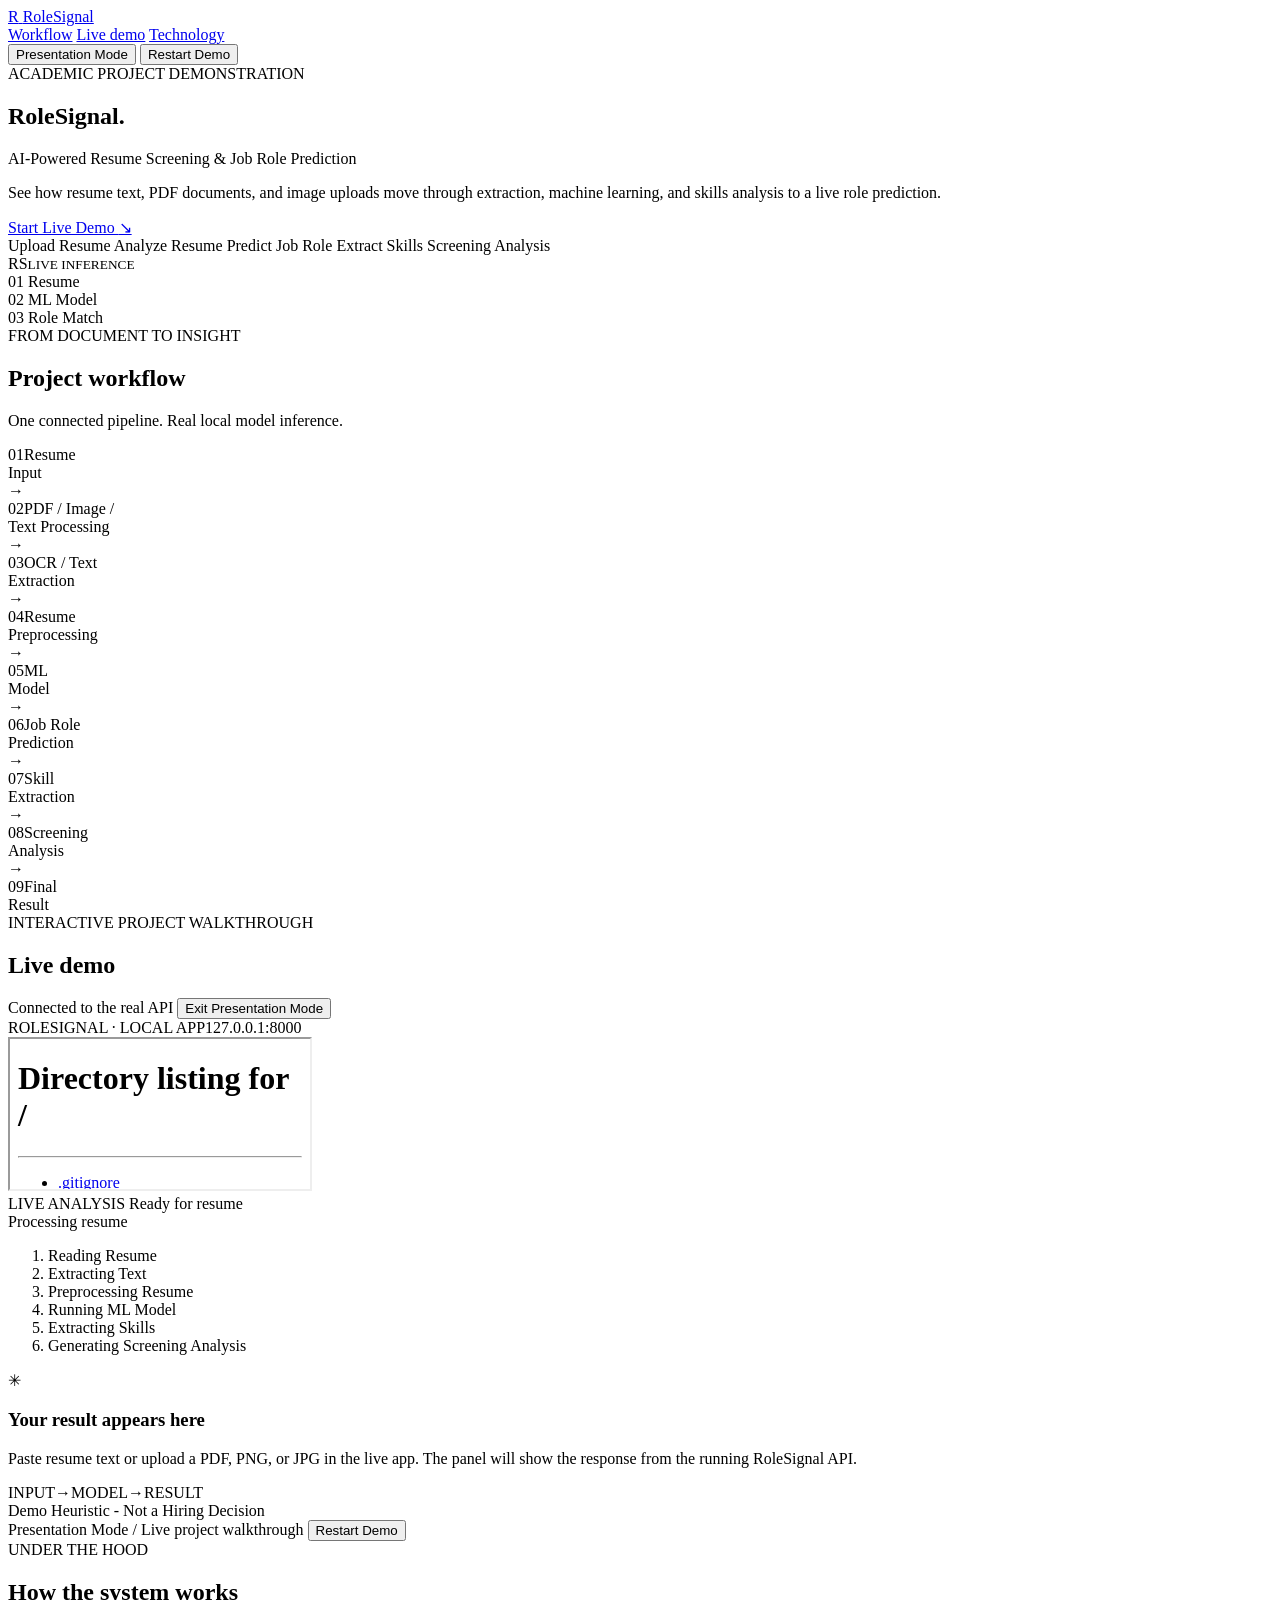
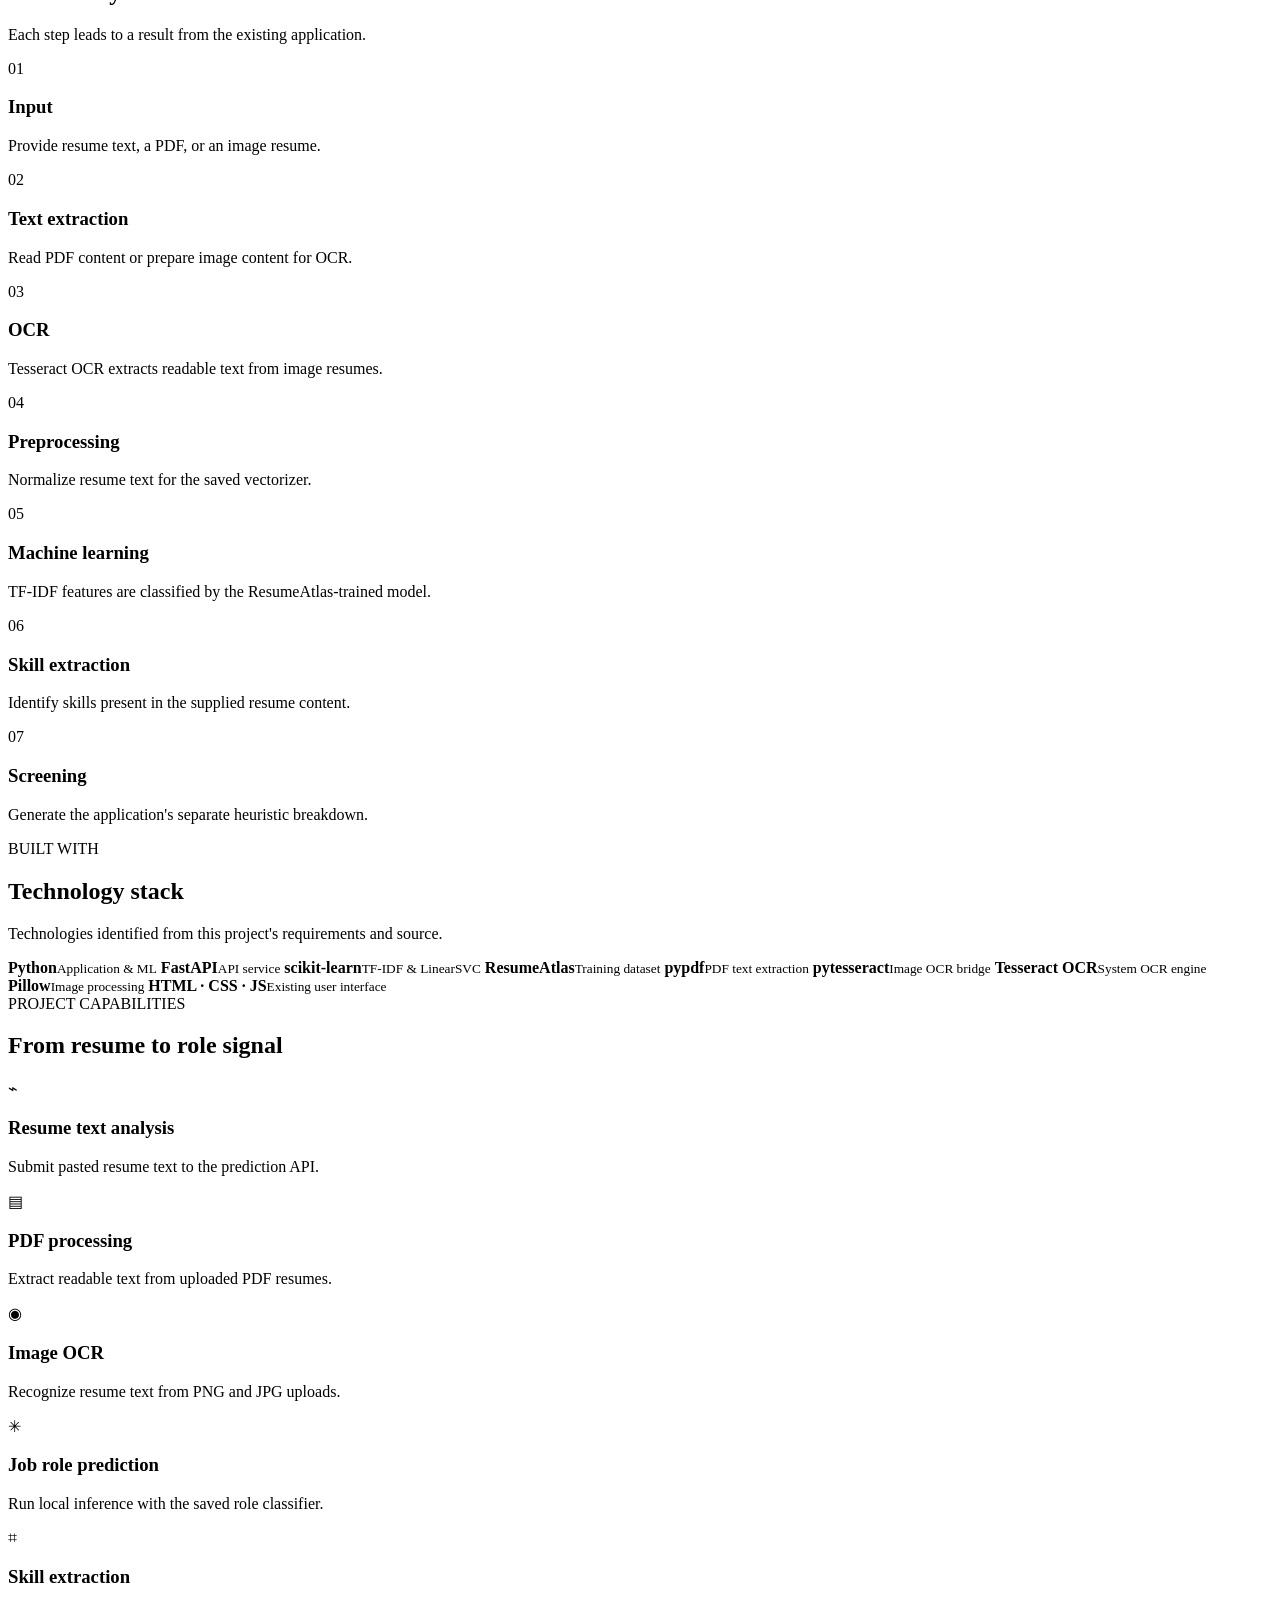
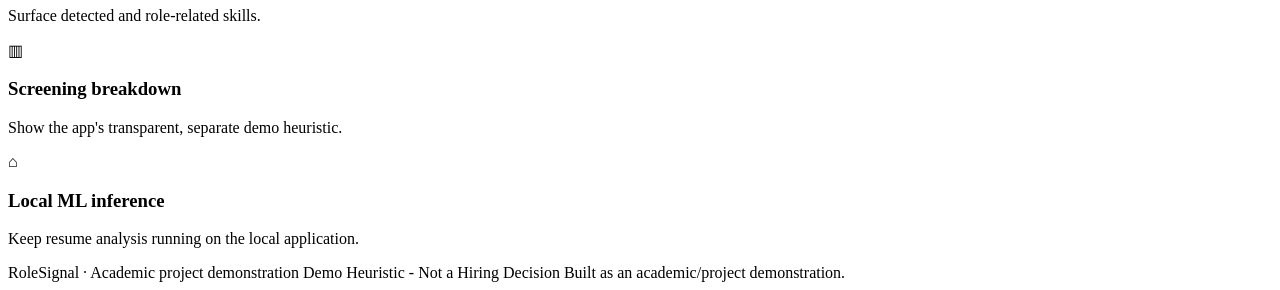
==== static/demo/index.html @ 2db372ba "Update RoleSignal presentation and frontend" ====
<!DOCTYPE html>
<html lang="en">
<head>
    <meta charset="UTF-8">
    <meta name="viewport" content="width=device-width, initial-scale=1.0">
    <meta name="theme-color" content="#08111f">
    <title>RoleSignal — AI Resume Screening &amp; Job Role Prediction</title>
    <link rel="stylesheet" href="/demo/demo.css">
    <link rel="preconnect" href="https://fonts.googleapis.com">
    <link rel="preconnect" href="https://fonts.gstatic.com" crossorigin>
    <link href="https://fonts.googleapis.com/css2?family=DM+Sans:wght@400;500;600;700&family=Space+Grotesk:wght@400;500;600;700&display=swap" rel="stylesheet">
</head>
<body>
    <div class="demo-shell">
        <header class="demo-topbar">
            <a class="brand" href="/demo" aria-label="RoleSignal demo home">
                <span class="brand-mark" aria-hidden="true">R</span>
                <span>Role<span class="brand-accent">Signal</span></span>
            </a>
            <nav class="top-nav" aria-label="Demo sections">
                <a href="#workflow">Workflow</a>
                <a href="#live-demo">Live demo</a>
                <a href="#technology">Technology</a>
            </nav>
            <div class="top-actions">
                <button class="button button-quiet" id="presentationButton" type="button">Presentation Mode</button>
                <button class="button button-outline" id="restartButton" type="button">Restart Demo</button>
            </div>
        </header>

        <main>
            <section class="hero" aria-labelledby="hero-title">
                <div class="hero-copy">
                    <div class="eyebrow"><span class="live-dot"></span> ACADEMIC PROJECT DEMONSTRATION</div>
                    <h1 id="hero-title">RoleSignal<span class="hero-period">.</span></h1>
                    <p class="hero-subtitle">AI-Powered Resume Screening &amp; Job Role Prediction</p>
                    <p class="hero-description">See how resume text, PDF documents, and image uploads move through extraction, machine learning, and skills analysis to a live role prediction.</p>
                    <a class="button button-primary start-button" href="#live-demo">
                        Start Live Demo <span aria-hidden="true">↘</span>
                    </a>
                    <div class="hero-capabilities" aria-label="Project capabilities">
                        <span>Upload Resume</span>
                        <span>Analyze Resume</span>
                        <span>Predict Job Role</span>
                        <span>Extract Skills</span>
                        <span>Screening Analysis</span>
                    </div>
                </div>
                <div class="hero-visual" aria-hidden="true">
                    <div class="orbit orbit-outer"></div>
                    <div class="orbit orbit-inner"></div>
                    <div class="orbit-core"><span>RS</span><small>LIVE INFERENCE</small></div>
                    <div class="orbit-tag tag-input"><span class="tag-icon">01</span> Resume</div>
                    <div class="orbit-tag tag-model"><span class="tag-icon">02</span> ML Model</div>
                    <div class="orbit-tag tag-result"><span class="tag-icon">03</span> Role Match</div>
                    <div class="orbit-spark spark-one"></div>
                    <div class="orbit-spark spark-two"></div>
                </div>
            </section>

            <section class="workflow-section section-block" id="workflow" aria-labelledby="workflow-title">
                <div class="section-heading">
                    <div>
                        <div class="eyebrow">FROM DOCUMENT TO INSIGHT</div>
                        <h2 id="workflow-title">Project workflow</h2>
                    </div>
                    <p>One connected pipeline. Real local model inference.</p>
                </div>
                <div class="workflow-track" aria-label="Resume input to final screening result workflow">
                    <div class="workflow-step"><span class="step-index">01</span><span>Resume<br>Input</span></div>
                    <span class="workflow-arrow" aria-hidden="true">→</span>
                    <div class="workflow-step"><span class="step-index">02</span><span>PDF / Image /<br>Text Processing</span></div>
                    <span class="workflow-arrow" aria-hidden="true">→</span>
                    <div class="workflow-step"><span class="step-index">03</span><span>OCR / Text<br>Extraction</span></div>
                    <span class="workflow-arrow" aria-hidden="true">→</span>
                    <div class="workflow-step"><span class="step-index">04</span><span>Resume<br>Preprocessing</span></div>
                    <span class="workflow-arrow" aria-hidden="true">→</span>
                    <div class="workflow-step workflow-step-highlight"><span class="step-index">05</span><span>ML<br>Model</span></div>
                    <span class="workflow-arrow" aria-hidden="true">→</span>
                    <div class="workflow-step"><span class="step-index">06</span><span>Job Role<br>Prediction</span></div>
                    <span class="workflow-arrow" aria-hidden="true">→</span>
                    <div class="workflow-step"><span class="step-index">07</span><span>Skill<br>Extraction</span></div>
                    <span class="workflow-arrow" aria-hidden="true">→</span>
                    <div class="workflow-step"><span class="step-index">08</span><span>Screening<br>Analysis</span></div>
                    <span class="workflow-arrow" aria-hidden="true">→</span>
                    <div class="workflow-step workflow-step-result"><span class="step-index">09</span><span>Final<br>Result</span></div>
                </div>
            </section>

            <section class="live-section section-block" id="live-demo" aria-labelledby="live-title">
                <div class="section-heading live-heading">
                    <div>
                        <div class="eyebrow">INTERACTIVE PROJECT WALKTHROUGH</div>
                        <h2 id="live-title">Live demo</h2>
                    </div>
                    <div class="live-heading-actions">
                        <span class="real-model-label"><span class="live-dot"></span> Connected to the real API</span>
                        <button class="button button-quiet presentation-exit hidden" id="presentationExitButton" type="button">Exit Presentation Mode</button>
                    </div>
                </div>

                <div class="demo-workspace">
                    <div class="app-frame-wrap">
                        <div class="frame-caption"><span class="frame-window-dots"><i></i><i></i><i></i></span><span>ROLESIGNAL · LOCAL APP</span><span class="frame-secure">127.0.0.1:8000</span></div>
                        <iframe id="screeningApp" src="/" title="Live RoleSignal resume screening application"></iframe>
                    </div>

                    <aside class="result-panel" aria-live="polite">
                        <div class="panel-topline">
                            <span class="panel-kicker">LIVE ANALYSIS</span>
                            <span class="request-status" id="requestStatus"><span class="status-dot"></span> Ready for resume</span>
                        </div>

                        <div class="processing-card hidden" id="processingCard">
                            <div class="processing-title"><span class="spinner"></span><span>Processing resume</span></div>
                            <ol class="processing-steps" id="processingSteps">
                                <li>Reading Resume</li>
                                <li>Extracting Text</li>
                                <li>Preprocessing Resume</li>
                                <li>Running ML Model</li>
                                <li>Extracting Skills</li>
                                <li>Generating Screening Analysis</li>
                            </ol>
                        </div>

                        <div class="result-content" id="resultContent">
                            <div class="empty-result">
                                <div class="empty-glyph" aria-hidden="true">✳</div>
                                <h3>Your result appears here</h3>
                                <p>Paste resume text or upload a PDF, PNG, or JPG in the live app. The panel will show the response from the running RoleSignal API.</p>
                                <div class="empty-flow"><span>INPUT</span><b>→</b><span>MODEL</span><b>→</b><span>RESULT</span></div>
                            </div>
                        </div>

                        <div class="result-error hidden" id="resultError" role="alert"></div>
                        <div class="panel-disclaimer">Demo Heuristic - Not a Hiring Decision</div>
                    </aside>
                </div>
                <div class="presentation-toolbar hidden" id="presentationToolbar">
                    <span>Presentation Mode <span class="toolbar-separator">/</span> Live project walkthrough</span>
                    <button class="button button-outline" id="restartPresentationButton" type="button">Restart Demo</button>
                </div>
            </section>

            <section class="section-block explainer-section" id="how-it-works" aria-labelledby="explainer-title">
                <div class="section-heading">
                    <div>
                        <div class="eyebrow">UNDER THE HOOD</div>
                        <h2 id="explainer-title">How the system works</h2>
                    </div>
                    <p>Each step leads to a result from the existing application.</p>
                </div>
                <div class="explainer-grid">
                    <article class="info-card"><span class="info-icon">01</span><h3>Input</h3><p>Provide resume text, a PDF, or an image resume.</p></article>
                    <article class="info-card"><span class="info-icon">02</span><h3>Text extraction</h3><p>Read PDF content or prepare image content for OCR.</p></article>
                    <article class="info-card"><span class="info-icon">03</span><h3>OCR</h3><p>Tesseract OCR extracts readable text from image resumes.</p></article>
                    <article class="info-card"><span class="info-icon">04</span><h3>Preprocessing</h3><p>Normalize resume text for the saved vectorizer.</p></article>
                    <article class="info-card"><span class="info-icon">05</span><h3>Machine learning</h3><p>TF-IDF features are classified by the ResumeAtlas-trained model.</p></article>
                    <article class="info-card"><span class="info-icon">06</span><h3>Skill extraction</h3><p>Identify skills present in the supplied resume content.</p></article>
                    <article class="info-card"><span class="info-icon">07</span><h3>Screening</h3><p>Generate the application's separate heuristic breakdown.</p></article>
                </div>
            </section>

            <section class="section-block technology-section" id="technology" aria-labelledby="technology-title">
                <div class="section-heading">
                    <div>
                        <div class="eyebrow">BUILT WITH</div>
                        <h2 id="technology-title">Technology stack</h2>
                    </div>
                    <p>Technologies identified from this project's requirements and source.</p>
                </div>
                <div class="tech-list">
                    <span><b>Python</b><small>Application &amp; ML</small></span>
                    <span><b>FastAPI</b><small>API service</small></span>
                    <span><b>scikit-learn</b><small>TF-IDF &amp; LinearSVC</small></span>
                    <span><b>ResumeAtlas</b><small>Training dataset</small></span>
                    <span><b>pypdf</b><small>PDF text extraction</small></span>
                    <span><b>pytesseract</b><small>Image OCR bridge</small></span>
                    <span><b>Tesseract OCR</b><small>System OCR engine</small></span>
                    <span><b>Pillow</b><small>Image processing</small></span>
                    <span><b>HTML · CSS · JS</b><small>Existing user interface</small></span>
                </div>
            </section>

            <section class="section-block features-section" aria-labelledby="features-title">
                <div class="section-heading">
                    <div>
                        <div class="eyebrow">PROJECT CAPABILITIES</div>
                        <h2 id="features-title">From resume to role signal</h2>
                    </div>
                </div>
                <div class="feature-grid">
                    <article class="feature-card"><span>⌁</span><h3>Resume text analysis</h3><p>Submit pasted resume text to the prediction API.</p></article>
                    <article class="feature-card"><span>▤</span><h3>PDF processing</h3><p>Extract readable text from uploaded PDF resumes.</p></article>
                    <article class="feature-card"><span>◉</span><h3>Image OCR</h3><p>Recognize resume text from PNG and JPG uploads.</p></article>
                    <article class="feature-card"><span>✳</span><h3>Job role prediction</h3><p>Run local inference with the saved role classifier.</p></article>
                    <article class="feature-card"><span>⌗</span><h3>Skill extraction</h3><p>Surface detected and role-related skills.</p></article>
                    <article class="feature-card"><span>▥</span><h3>Screening breakdown</h3><p>Show the app's transparent, separate demo heuristic.</p></article>
                    <article class="feature-card"><span>⌂</span><h3>Local ML inference</h3><p>Keep resume analysis running on the local application.</p></article>
                </div>
            </section>
        </main>

        <footer class="demo-footer">
            <span>RoleSignal <span class="footer-separator">·</span> Academic project demonstration</span>
            <span class="footer-disclaimer">Demo Heuristic - Not a Hiring Decision</span>
            <span>Built as an academic/project demonstration.</span>
        </footer>
    </div>
    <script src="/demo/demo.js"></script>
</body>
</html>
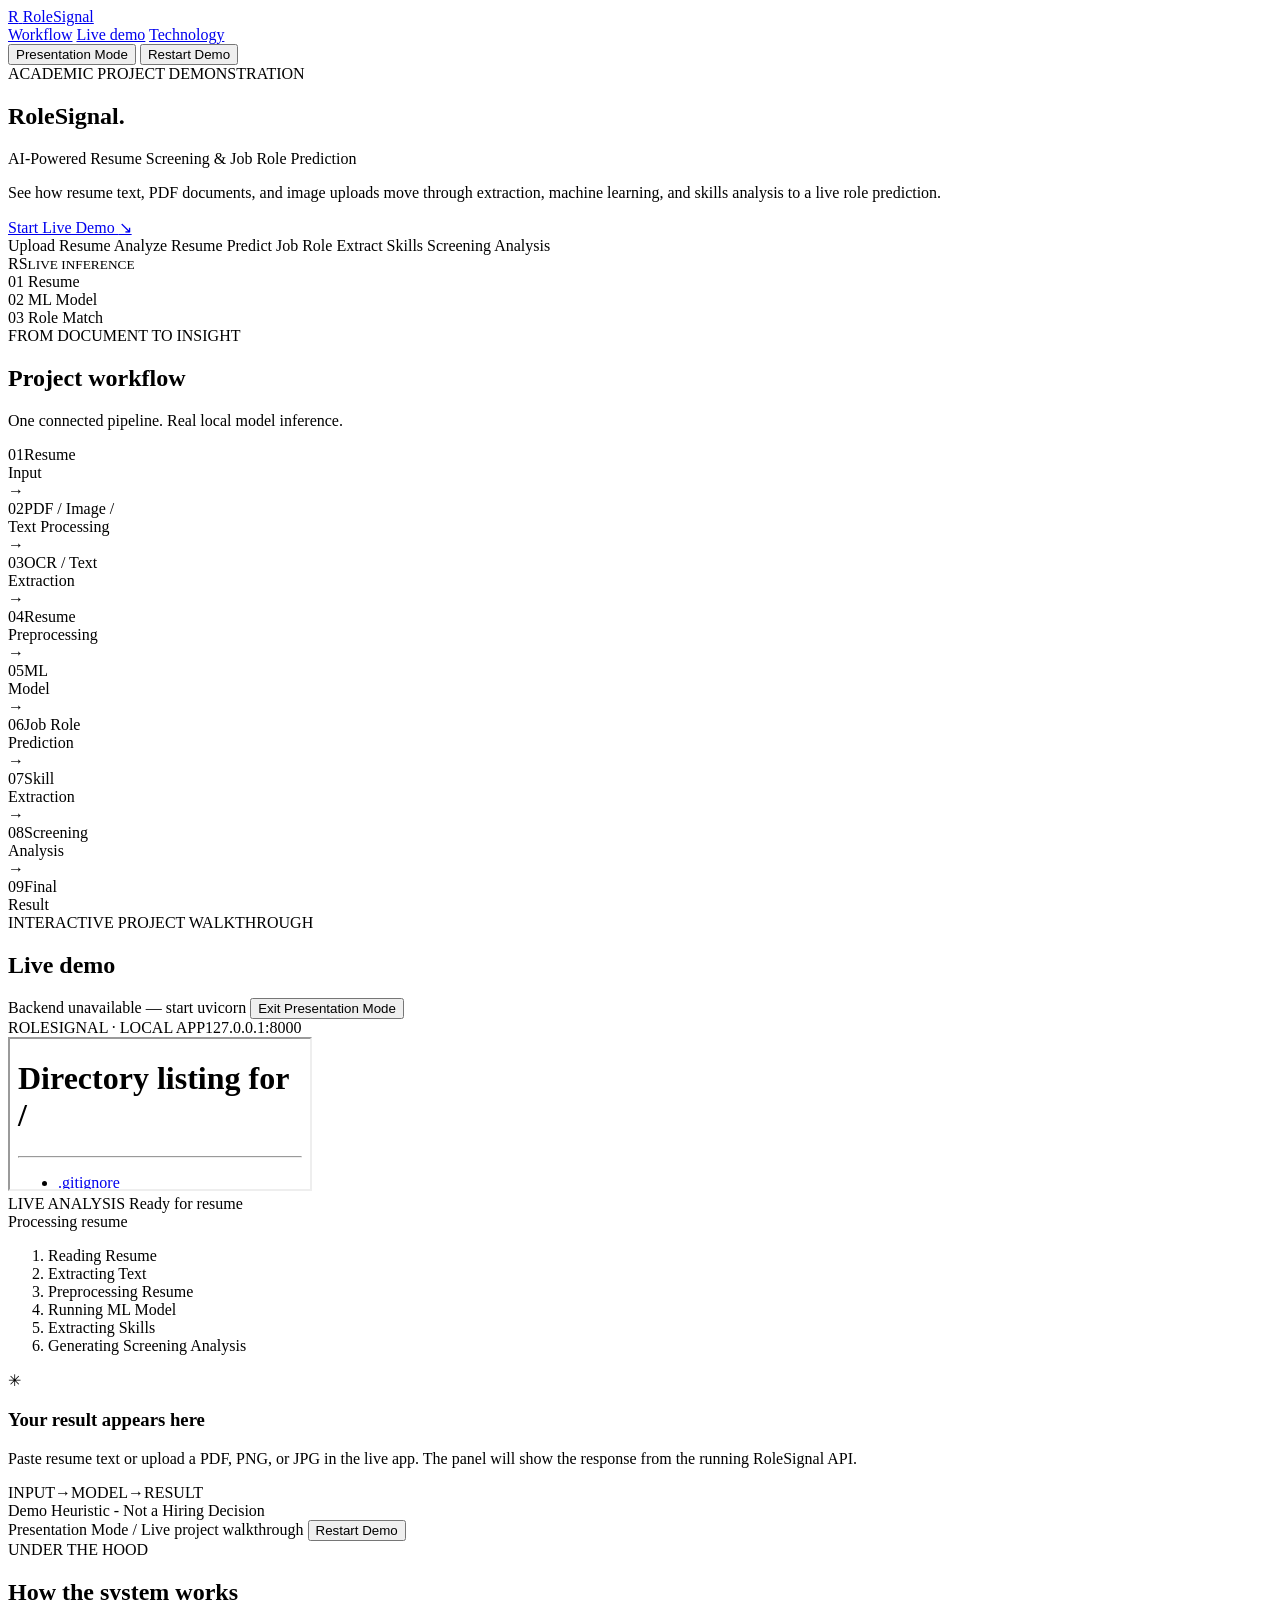
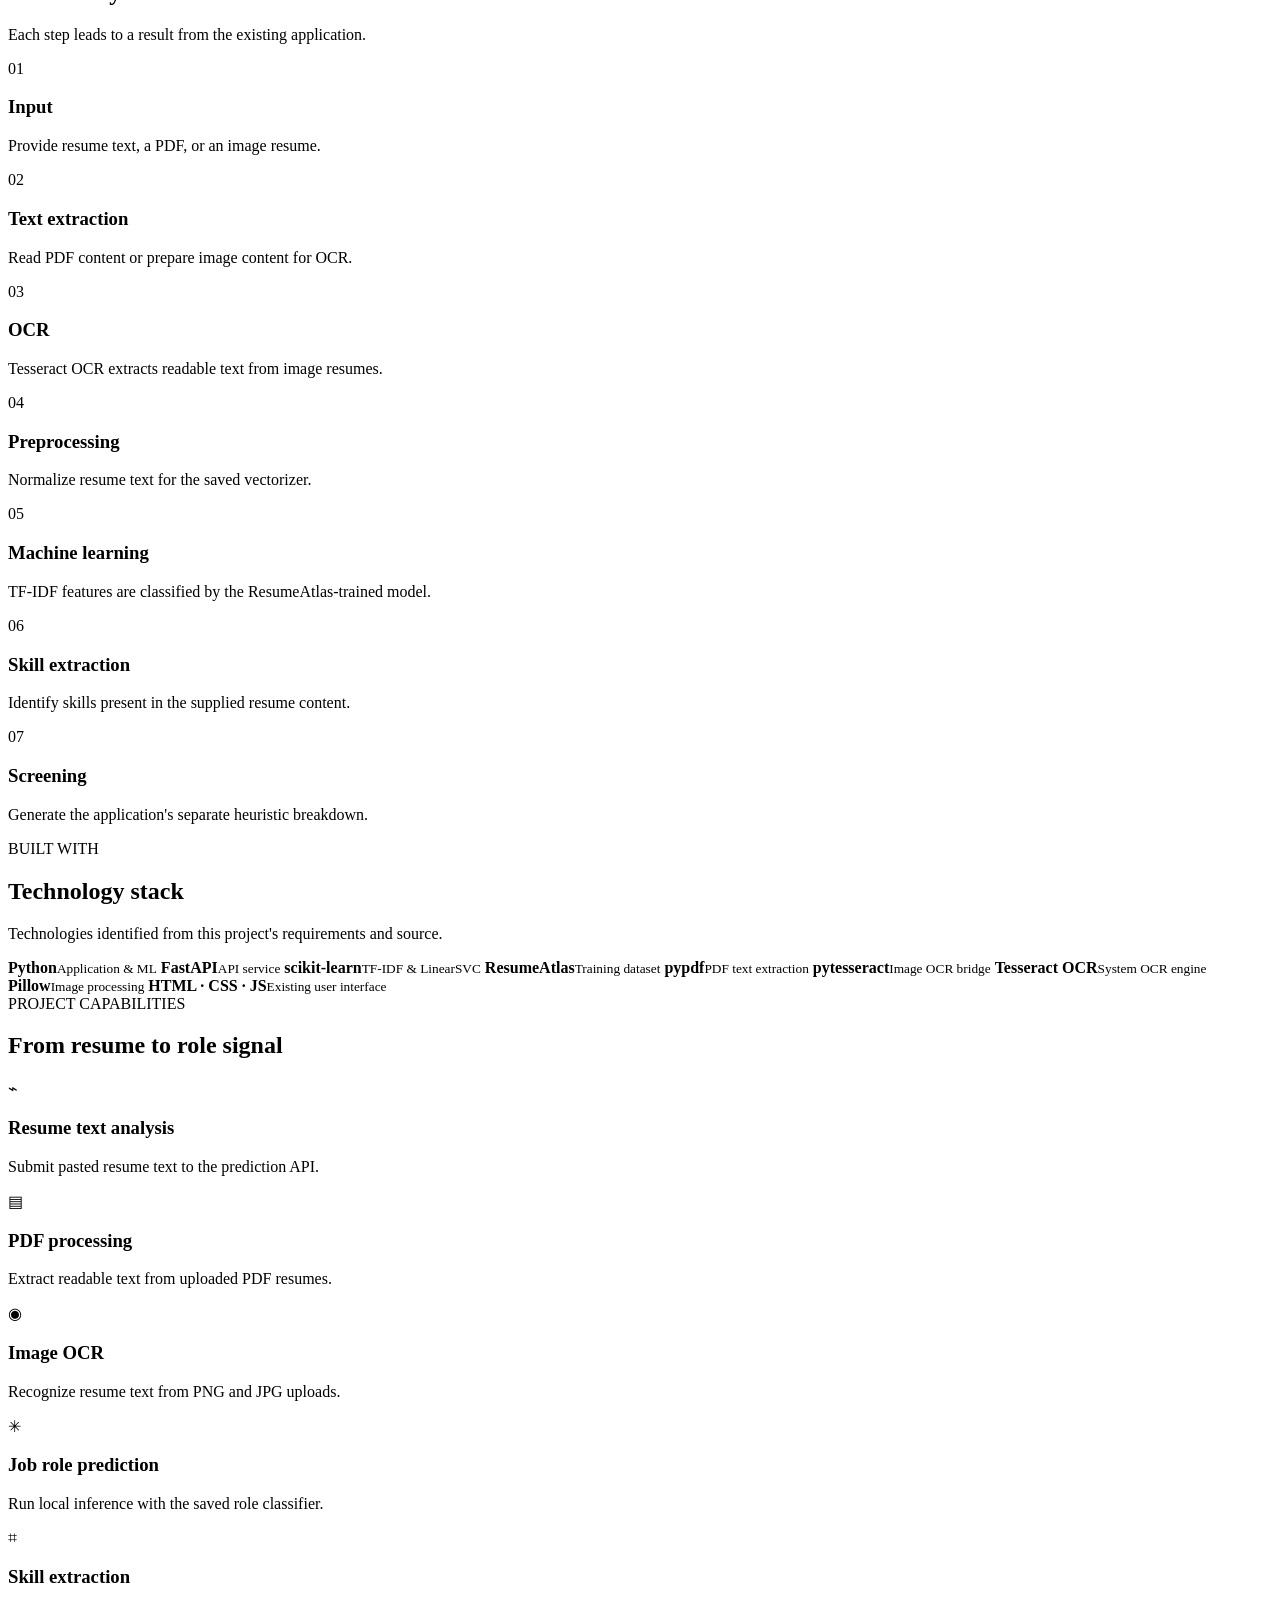
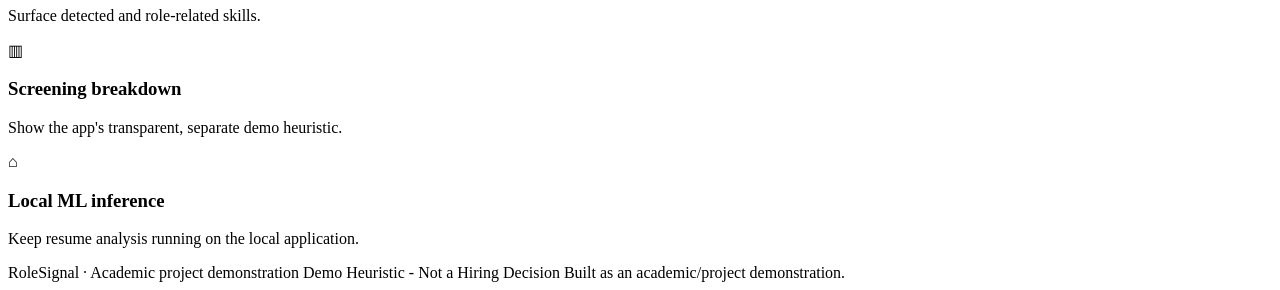
==== commit 95966bae: "Fix RoleSignal live demo backend connection" ====
--- a/static/demo/index.html
+++ b/static/demo/index.html
@@ -94,7 +94,7 @@
                         <h2 id="live-title">Live demo</h2>
                     </div>
                     <div class="live-heading-actions">
-                        <span class="real-model-label"><span class="live-dot"></span> Connected to the real API</span>
+                        <span class="real-model-label" id="backendStatusLabel"><span class="live-dot" id="backendStatusDot"></span> <span id="backendStatusText">Checking backend…</span></span>
                         <button class="button button-quiet presentation-exit hidden" id="presentationExitButton" type="button">Exit Presentation Mode</button>
                     </div>
                 </div>
@@ -207,6 +207,26 @@
             <span>Built as an academic/project demonstration.</span>
         </footer>
     </div>
+    <script src="/demo-confidence.js"></script>
     <script src="/demo/demo.js"></script>
+    <script>
+    // Backend health check — updates the connection status badge in the header.
+    (function checkBackendHealth() {
+        const dot = document.getElementById('backendStatusDot');
+        const text = document.getElementById('backendStatusText');
+        fetch('/health', { method: 'GET', cache: 'no-cache' })
+            .then(function(r) {
+                return r.ok ? r.json() : Promise.reject(new Error('HTTP ' + r.status));
+            })
+            .then(function(data) {
+                if (dot) dot.style.background = '#22c55e';
+                if (text) text.textContent = data.model_loaded ? 'Backend connected' : 'Backend up — model loading';
+            })
+            .catch(function(err) {
+                if (dot) { dot.style.background = '#ef4444'; dot.style.boxShadow = '0 0 6px #ef4444'; }
+                if (text) text.textContent = 'Backend unavailable — start uvicorn';
+            });
+    })();
+    </script>
 </body>
 </html>
